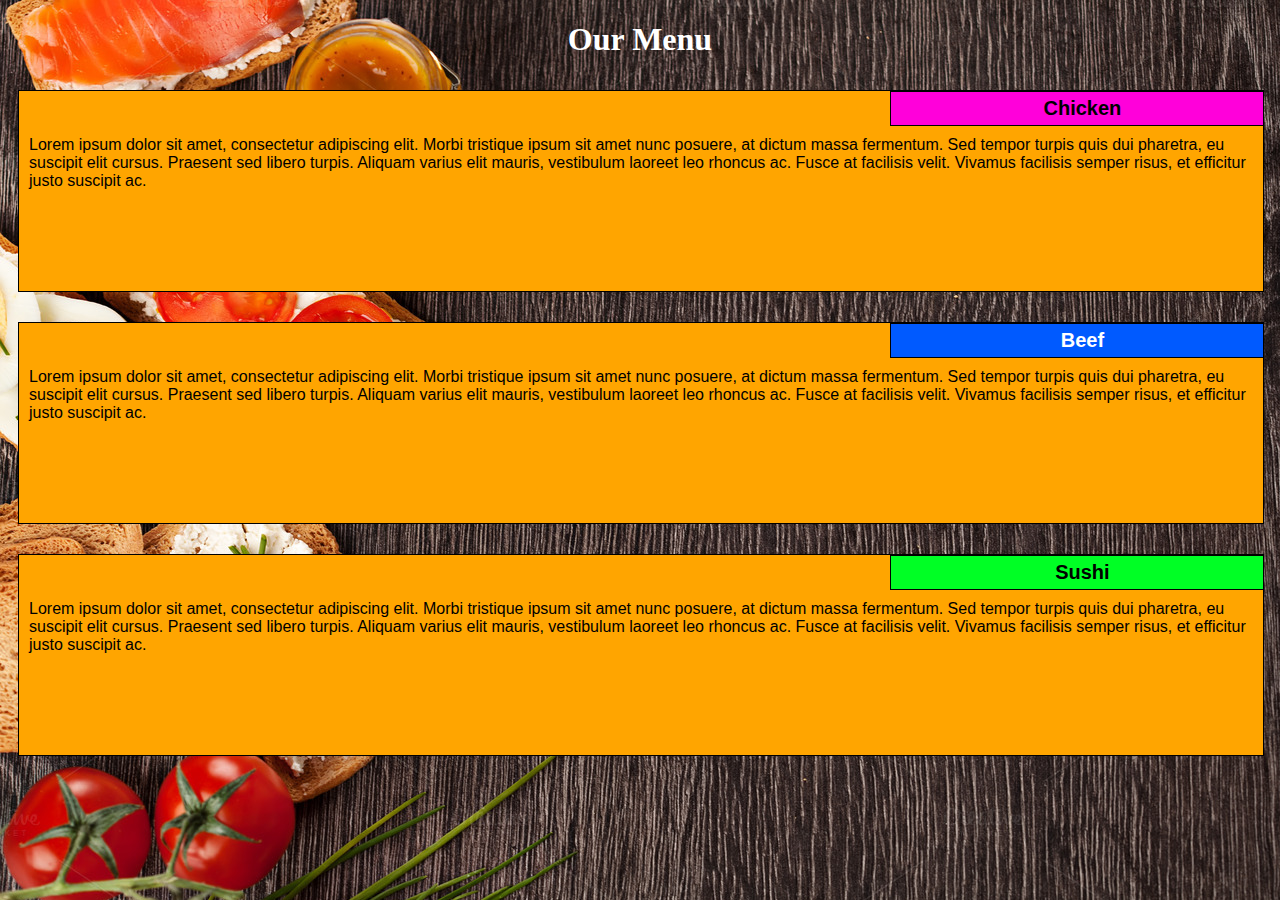
==== module2-solution/index.html @ a0868372 "module 2 solution V1" ====
<!DOCTYPE html>
<html>
<head>
	<meta charset="utf-8">
	<meta name="viewport" content="width=device-width, initial-scale=1">
	<link rel="stylesheet" type="text/css" href="css/styles.css">
	<title>Assignment Soultion for Module 2</title>
</head>
<body>
	<h1>Our Menu</h1>
	<div class="row">
		<div class="container">
			<section>
				<div id="chicken">Chicken</div>
				<p>Lorem ipsum dolor sit amet, consectetur adipiscing elit. Morbi tristique ipsum sit amet nunc posuere, at dictum massa fermentum. Sed tempor turpis quis dui pharetra, eu suscipit elit cursus. Praesent sed libero turpis. Aliquam varius elit mauris, vestibulum laoreet leo rhoncus ac. Fusce at facilisis velit. Vivamus facilisis semper risus, et efficitur justo suscipit ac. 
				</p>
			</section>
		</div>
		<div class="container">
			<section>
				<div id="beef">Beef</div>
				<p>Lorem ipsum dolor sit amet, consectetur adipiscing elit. Morbi tristique ipsum sit amet nunc posuere, at dictum massa fermentum. Sed tempor turpis quis dui pharetra, eu suscipit elit cursus. Praesent sed libero turpis. Aliquam varius elit mauris, vestibulum laoreet leo rhoncus ac. Fusce at facilisis velit. Vivamus facilisis semper risus, et efficitur justo suscipit ac. 
				</p>
			</section>
		</div>
		<div class="container">
			<section>
				<div id="sushi">Sushi</div>
				<p>Lorem ipsum dolor sit amet, consectetur adipiscing elit. Morbi tristique ipsum sit amet nunc posuere, at dictum massa fermentum. Sed tempor turpis quis dui pharetra, eu suscipit elit cursus. Praesent sed libero turpis. Aliquam varius elit mauris, vestibulum laoreet leo rhoncus ac. Fusce at facilisis velit. Vivamus facilisis semper risus, et efficitur justo suscipit ac. 
				</p>
			</section>
		</div>
	</div>
</body>
</html>
---- module2-solution/css/styles.css ----
/* Base styles */

h1 {
	font-family: Brushstroke, fantasy;
	color: #FFFFFF;
	text-align: center;
}

body {
	background-color: #74AFAD;
	background-image: url("background.jpg");
}

p {
	padding: 10px;
	margin: 0;
}

.container {
	border: none;
	margin-left: auto;
	margin-right: auto;
	margin-top: 10px;
	margin-bottom: 10px;
	padding: 10px;
}

section {
	border:	1px solid black;
	background-color: #FFA500;
	width: 100%;
	height: 200px;
	font-family: Helvetica;
	color: black;
	position: relative;
	overflow: auto;
}

#chicken {
	border: 1px solid black;
	text-align: center;
	width: 30%;
	margin-left: 70%;
	font-family: Georgia,sans-serif;
	font-weight: bold;
	font-size: 125%;
	margin-bottom: 0;
	margin-top: 0;
	padding: 5px;
	background-color: #FF00DA;
}

#beef {
	border: 1px solid black;
	text-align: center;
	width: 30%;
	margin-left: 70%;
	font-family: Georgia,sans-serif;
	font-weight: bold;
	font-size: 125%;
	margin-bottom: 0;
	margin-top: 0;
	padding: 5px;
	color: white;
	background-color: #005AFF;
}

#sushi {
	border: 1px solid black;
	text-align: center;
	width: 30%;
	margin-left: 70%;
	font-family: Georgia,sans-serif;
	font-weight: bold;
	font-size: 125%;
	margin-bottom: 0;
	margin-top: 0;
	background-color: #00FF25;
	padding: 5px;
}

.row {
	width: 100%;
}
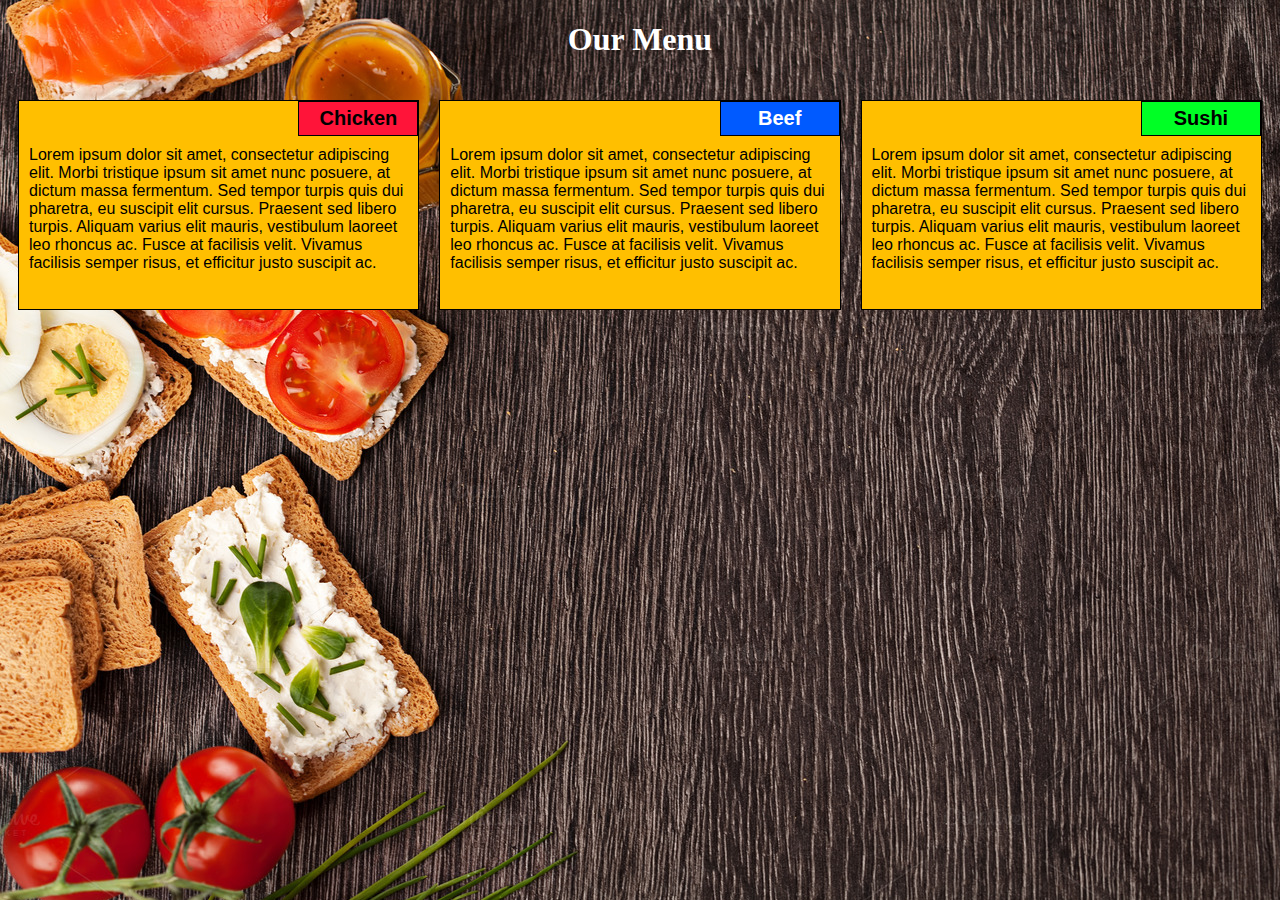
==== commit 543fee03: "module 2 solution V3" ====
--- a/module2-solution/index.html
+++ b/module2-solution/index.html
@@ -9,21 +9,21 @@
 <body>
 	<h1>Our Menu</h1>
 	<div class="row">
-		<div class="container">
+		<div class="container col-lg-4 col-md-6 col-sm-12">
 			<section>
 				<div id="chicken">Chicken</div>
 				<p>Lorem ipsum dolor sit amet, consectetur adipiscing elit. Morbi tristique ipsum sit amet nunc posuere, at dictum massa fermentum. Sed tempor turpis quis dui pharetra, eu suscipit elit cursus. Praesent sed libero turpis. Aliquam varius elit mauris, vestibulum laoreet leo rhoncus ac. Fusce at facilisis velit. Vivamus facilisis semper risus, et efficitur justo suscipit ac. 
 				</p>
 			</section>
 		</div>
-		<div class="container">
+		<div class="container col-lg-4 col-md-6 col-sm-12">
 			<section>
 				<div id="beef">Beef</div>
 				<p>Lorem ipsum dolor sit amet, consectetur adipiscing elit. Morbi tristique ipsum sit amet nunc posuere, at dictum massa fermentum. Sed tempor turpis quis dui pharetra, eu suscipit elit cursus. Praesent sed libero turpis. Aliquam varius elit mauris, vestibulum laoreet leo rhoncus ac. Fusce at facilisis velit. Vivamus facilisis semper risus, et efficitur justo suscipit ac. 
 				</p>
 			</section>
 		</div>
-		<div class="container">
+		<div class="container col-lg-4 col-md-12 col-sm-12">
 			<section>
 				<div id="sushi">Sushi</div>
 				<p>Lorem ipsum dolor sit amet, consectetur adipiscing elit. Morbi tristique ipsum sit amet nunc posuere, at dictum massa fermentum. Sed tempor turpis quis dui pharetra, eu suscipit elit cursus. Praesent sed libero turpis. Aliquam varius elit mauris, vestibulum laoreet leo rhoncus ac. Fusce at facilisis velit. Vivamus facilisis semper risus, et efficitur justo suscipit ac. 
--- a/module2-solution/css/styles.css
+++ b/module2-solution/css/styles.css
@@ -1,4 +1,9 @@
 /* Base styles */
+
+* {
+	box-sizing: border-box;
+}
+
 
 h1 {
 	font-family: Brushstroke, fantasy;
@@ -18,6 +23,7 @@
 
 .container {
 	border: none;
+	width: 100%;
 	margin-left: auto;
 	margin-right: auto;
 	margin-top: 10px;
@@ -27,9 +33,9 @@
 
 section {
 	border:	1px solid black;
-	background-color: #FFA500;
+	background-color: #FFBF00;
 	width: 100%;
-	height: 200px;
+	height: 210px;
 	font-family: Helvetica;
 	color: black;
 	position: relative;
@@ -47,7 +53,7 @@
 	margin-bottom: 0;
 	margin-top: 0;
 	padding: 5px;
-	background-color: #FF00DA;
+	background-color: #FF1439;
 }
 
 #beef {
@@ -81,4 +87,140 @@
 
 .row {
 	width: 100%;
+}
+
+/* Desktop view */
+
+@media (min-width: 992px) {
+  .col-lg-1, .col-lg-2, .col-lg-3, .col-lg-4, .col-lg-5, .col-lg-6, .col-lg-7, .col-lg-8, .col-lg-9, .col-lg-10, .col-lg-11, .col-lg-12 {
+    float: left;
+  }
+
+  .col-lg-1 {
+    width: 8.33%;
+  }
+  .col-lg-2 {
+    width: 16.66%;
+  }
+  .col-lg-3 {
+    width: 25%;
+  }
+  .col-lg-4 {
+    width: 33.33%;
+  }
+  .col-lg-5 {
+    width: 41.66%;
+  }
+  .col-lg-6 {
+    width: 50%;
+  }
+  .col-lg-7 {
+    width: 58.33%;
+  }
+  .col-lg-8 {
+    width: 66.66%;
+  }
+  .col-lg-9 {
+    width: 74.99%;
+  }
+  .col-lg-10 {
+    width: 83.33%;
+  }
+  .col-lg-11 {
+    width: 91.66%;
+  }
+  .col-lg-12 {
+    width: 100%;
+  }
+
+}
+
+/* Tablet view */
+
+@media (min-width: 768px) and (max-width: 991px) {
+  .col-md-1, .col-md-2, .col-md-3, .col-md-4, .col-md-5, .col-md-6, .col-md-7, .col-md-8, .col-md-9, .col-md-10, .col-md-11, .col-md-12 {
+    float: left;
+  }
+
+  .col-md-1 {
+    width: 8.33%;
+  }
+  .col-md-2 {
+    width: 16.66%;
+  }
+  .col-md-3 {
+    width: 25%;
+  }
+  .col-md-4 {
+    width: 33.33%;
+  }
+  .col-md-5 {
+    width: 41.66%;
+  }
+  .col-md-6 {
+    width: 50%;
+  }
+  .col-md-7 {
+    width: 58.33%;
+  }
+  .col-md-8 {
+    width: 66.66%;
+  }
+  .col-md-9 {
+    width: 74.99%;
+  }
+  .col-md-10 {
+    width: 83.33%;
+  }
+  .col-md-11 {
+    width: 91.66%;
+  }
+  .col-md-12 {
+    width: 100%;
+  }
+}
+
+/* Mobile view */
+
+@media (max-width: 768px) {
+  .col-sm-1, .col-sm-2, .col-sm-3, .col-sm-4, .col-sm-5, .col-sm-6, .col-sm-7, .col-sm-8, .col-sm-9, .col-sm-10, .col-sm-11, .col-sm-12 {
+ 	float: left;
+  }
+
+  .col-sm-1 {
+    width: 8.33%;
+  }
+  .col-sm-2 {
+    width: 16.66%;
+  }
+  .col-sm-3 {
+    width: 25%;
+  }
+  .col-sm-4 {
+    width: 33.33%;
+  }
+  .col-sm-5 {
+    width: 41.66%;
+  }
+  .col-sm-6 {
+    width: 50%;
+  }
+  .col-sm-7 {
+    width: 58.33%;
+  }
+  .col-sm-8 {
+    width: 66.66%;
+  }
+  .col-sm-9 {
+    width: 74.99%;
+  }
+  .col-sm-10 {
+    width: 83.33%;
+  }
+  .col-sm-11 {
+    width: 91.66%;
+  }
+  .col-sm-12 {
+    width: 100%;
+  }
 }